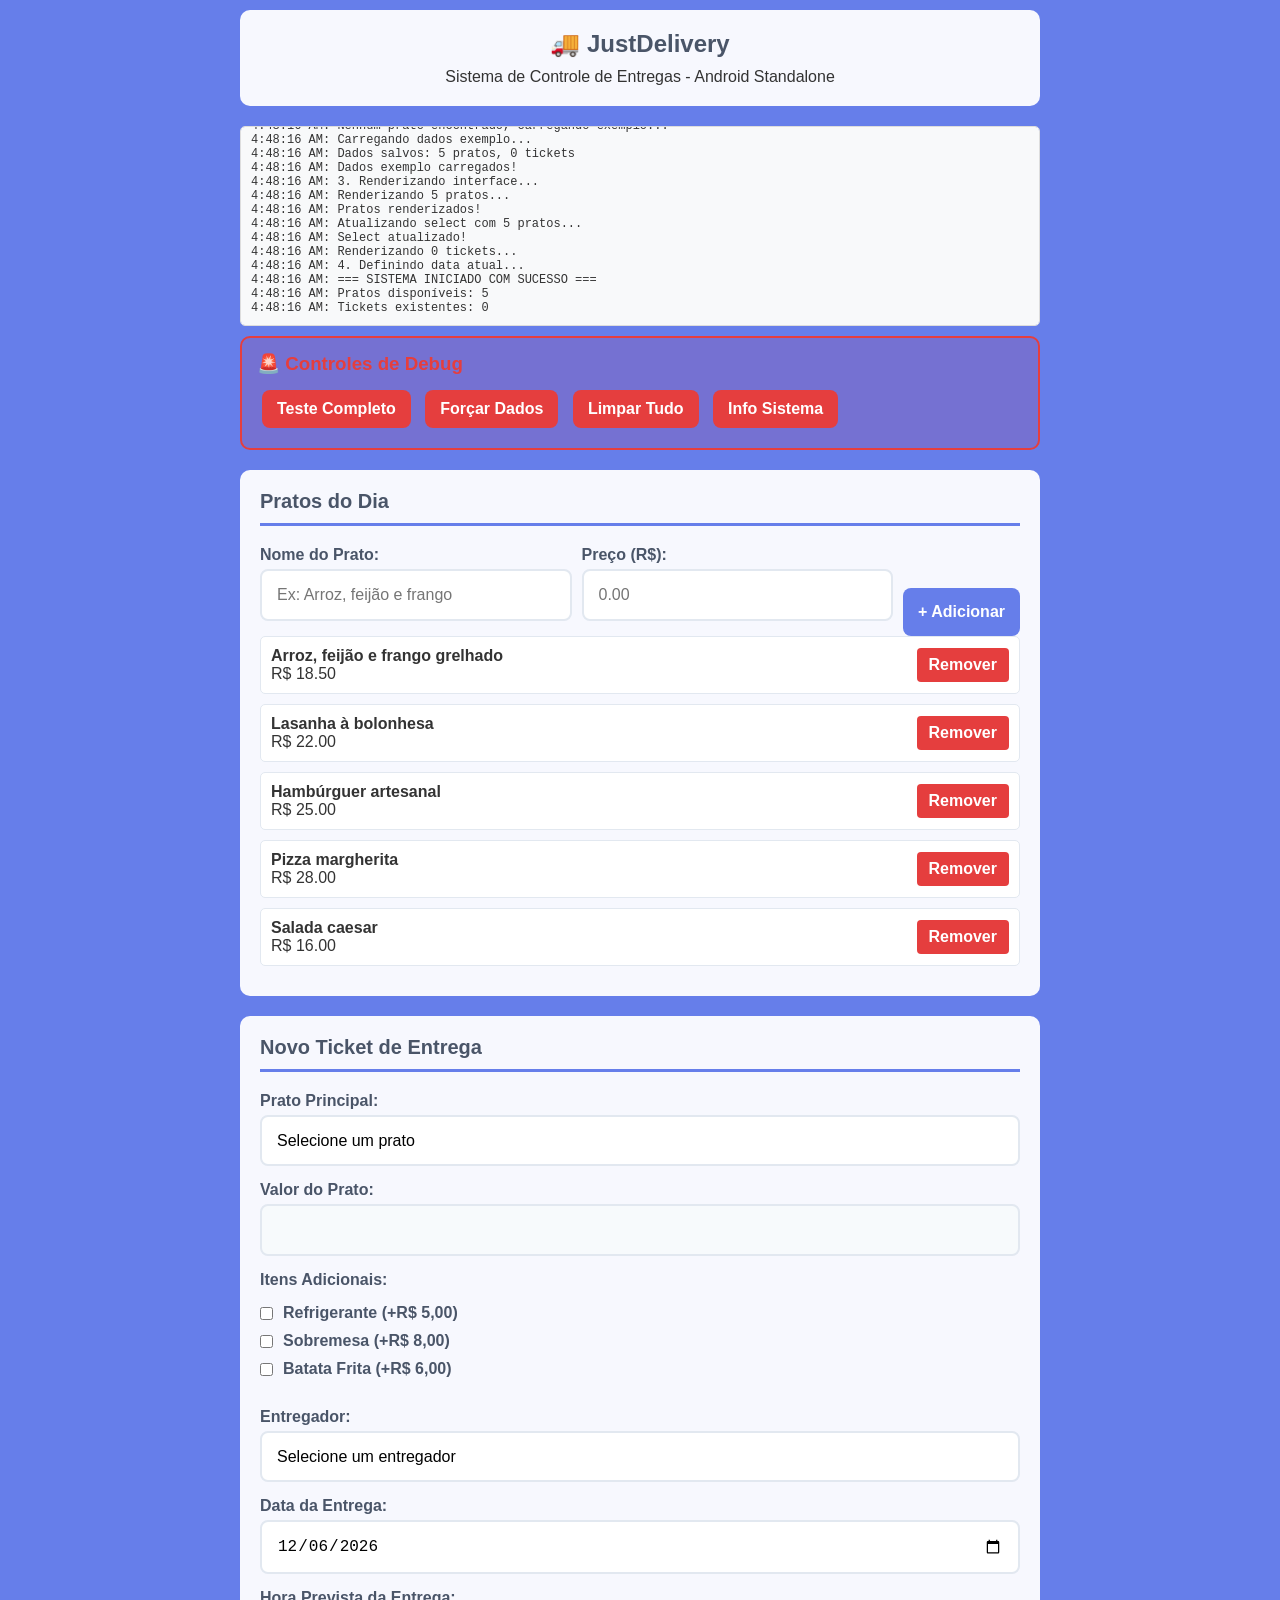
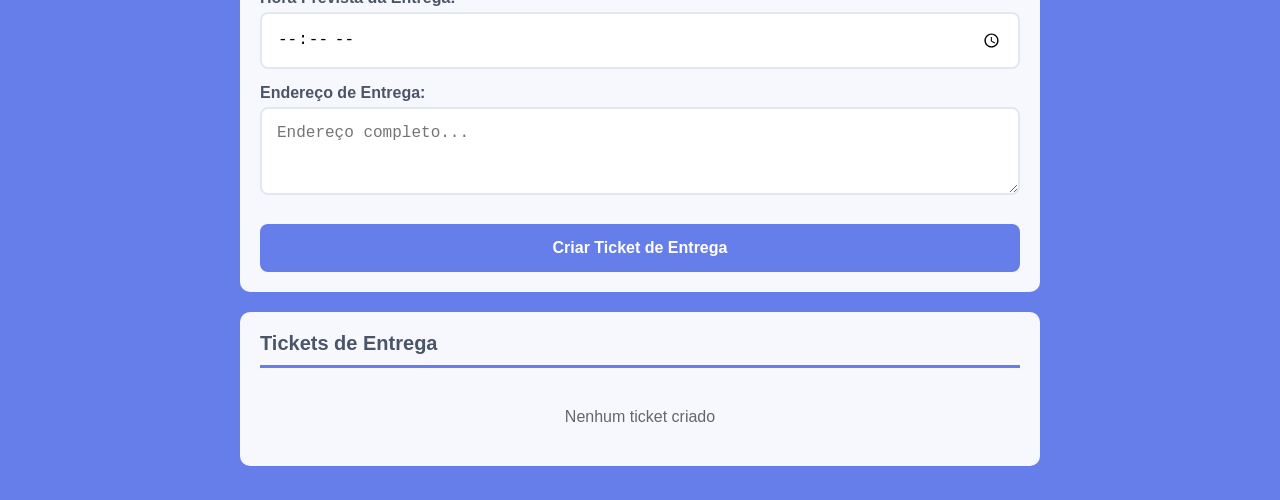
==== android-standalone.html @ 386f34e8 "primeiro commit" ====
<!DOCTYPE html>
<html lang="pt-BR">
<head>
    <meta charset="UTF-8">
    <meta name="viewport" content="width=device-width, initial-scale=1.0, user-scalable=yes">
    <meta http-equiv="X-UA-Compatible" content="IE=edge">
    <title>JustDelivery - Android Standalone</title>
    
    <style>
        * {
            margin: 0;
            padding: 0;
            box-sizing: border-box;
        }
        
        body {
            font-family: Arial, sans-serif;
            background: #667eea;
            color: #333;
            padding: 10px;
            min-height: 100vh;
        }
        
        .container {
            max-width: 800px;
            margin: 0 auto;
        }
        
        header {
            background: rgba(255,255,255,0.95);
            padding: 20px;
            border-radius: 10px;
            text-align: center;
            margin-bottom: 20px;
        }
        
        h1 {
            color: #4a5568;
            font-size: 24px;
            margin-bottom: 10px;
        }
        
        .section {
            background: rgba(255,255,255,0.95);
            padding: 20px;
            border-radius: 10px;
            margin-bottom: 20px;
        }
        
        h2 {
            color: #4a5568;
            border-bottom: 3px solid #667eea;
            padding-bottom: 10px;
            margin-bottom: 20px;
            font-size: 20px;
        }
        
        .form-group {
            margin-bottom: 15px;
        }
        
        label {
            display: block;
            margin-bottom: 5px;
            font-weight: bold;
            color: #4a5568;
        }
        
        input[type="text"],
        input[type="number"],
        input[type="date"],
        input[type="time"],
        select,
        textarea {
            width: 100%;
            padding: 15px;
            border: 2px solid #e2e8f0;
            border-radius: 8px;
            font-size: 16px;
            background: white;
            -webkit-appearance: none;
        }
        
        input:focus,
        select:focus,
        textarea:focus {
            outline: none;
            border-color: #667eea;
        }
        
        button {
            background: #667eea;
            color: white;
            border: none;
            padding: 15px 20px;
            border-radius: 8px;
            font-size: 16px;
            font-weight: bold;
            cursor: pointer;
            width: 100%;
            margin-top: 10px;
            -webkit-appearance: none;
        }
        
        button:active {
            opacity: 0.8;
        }
        
        .form-row {
            display: flex;
            gap: 10px;
            align-items: end;
        }
        
        .form-row .form-group {
            flex: 1;
        }
        
        .form-row button {
            width: auto;
            margin-top: 0;
            padding: 15px;
        }
        
        .debug {
            background: #f8f9fa;
            border: 1px solid #ddd;
            padding: 10px;
            border-radius: 5px;
            font-family: monospace;
            font-size: 12px;
            margin: 10px 0;
            max-height: 200px;
            overflow-y: auto;
        }
        
        .emergency {
            background: rgba(255,0,0,0.1);
            border: 2px solid #e53e3e;
            padding: 15px;
            border-radius: 10px;
            margin-bottom: 20px;
        }
        
        .emergency h3 {
            color: #e53e3e;
            margin: 0 0 10px 0;
        }
        
        .emergency button {
            background: #e53e3e;
            margin: 5px;
            width: auto;
            padding: 10px 15px;
        }
        
        .prato-item {
            display: flex;
            justify-content: space-between;
            align-items: center;
            padding: 10px;
            border: 1px solid #e2e8f0;
            border-radius: 5px;
            margin-bottom: 10px;
            background: white;
        }
        
        .prato-item button {
            background: #e53e3e;
            color: white;
            border: none;
            padding: 8px 12px;
            border-radius: 4px;
            cursor: pointer;
            width: auto;
            margin: 0;
        }
        
        .ticket-item {
            border: 1px solid #e2e8f0;
            border-radius: 8px;
            padding: 15px;
            margin-bottom: 15px;
            background: white;
        }
        
        .ticket-header {
            display: flex;
            justify-content: space-between;
            align-items: center;
            margin-bottom: 10px;
        }
        
        .ticket-header h3 {
            color: #4a5568;
            margin: 0;
        }
        
        .ticket-header button {
            background: #e53e3e;
            color: white;
            border: none;
            padding: 8px 12px;
            border-radius: 4px;
            cursor: pointer;
            width: auto;
            margin: 0;
        }
        
        @media (max-width: 600px) {
            .form-row {
                flex-direction: column;
                align-items: stretch;
            }
            
            .form-row button {
                width: 100%;
                margin-top: 10px;
            }
            
            h1 {
                font-size: 20px;
            }
            
            .section {
                padding: 15px;
            }
        }
    </style>
</head>
<body>
    <div class="container">
        <header>
            <h1>🚚 JustDelivery</h1>
            <p>Sistema de Controle de Entregas - Android Standalone</p>
        </header>
        
        <div id="debug" class="debug">
            Sistema carregando...
        </div>
        
        <div class="emergency">
            <h3>🚨 Controles de Debug</h3>
            <button onclick="testeCompleto()">Teste Completo</button>
            <button onclick="forcarDados()">Forçar Dados</button>
            <button onclick="limparTudo()">Limpar Tudo</button>
            <button onclick="mostrarInfo()">Info Sistema</button>
        </div>
        
        <!-- Seção de Pratos do Dia -->
        <div class="section">
            <h2>Pratos do Dia</h2>
            
            <form id="pratoForm" onsubmit="adicionarPrato(event)">
                <div class="form-row">
                    <div class="form-group">
                        <label for="nomePrato">Nome do Prato:</label>
                        <input type="text" id="nomePrato" placeholder="Ex: Arroz, feijão e frango" required>
                    </div>
                    <div class="form-group">
                        <label for="precoPrato">Preço (R$):</label>
                        <input type="number" id="precoPrato" step="0.01" min="0" placeholder="0.00" required>
                    </div>
                    <button type="submit">+ Adicionar</button>
                </div>
            </form>
            
            <div id="pratosList">
                <p style="text-align: center; color: #666; padding: 20px;">Carregando pratos...</p>
            </div>
        </div>
        
        <!-- Seção de Novo Ticket -->
        <div class="section">
            <h2>Novo Ticket de Entrega</h2>
            
            <form id="deliveryForm" onsubmit="criarTicket(event)">
                <div class="form-group">
                    <label for="pratoPrincipal">Prato Principal:</label>
                    <select id="pratoPrincipal" required onchange="atualizarValor()">
                        <option value="">Carregando pratos...</option>
                    </select>
                </div>
                
                <div class="form-group">
                    <label for="valorPrato">Valor do Prato:</label>
                    <input type="text" id="valorPrato" readonly style="background: #f7fafc;">
                </div>
                
                <div class="form-group">
                    <label>Itens Adicionais:</label>
                    <div style="padding: 10px 0;">
                        <label style="display: flex; align-items: center; margin-bottom: 10px;">
                            <input type="checkbox" id="refrigerante" value="refrigerante" style="width: auto; margin-right: 10px;" onchange="atualizarValor()">
                            Refrigerante (+R$ 5,00)
                        </label>
                        <label style="display: flex; align-items: center; margin-bottom: 10px;">
                            <input type="checkbox" id="sobremesa" value="sobremesa" style="width: auto; margin-right: 10px;" onchange="atualizarValor()">
                            Sobremesa (+R$ 8,00)
                        </label>
                        <label style="display: flex; align-items: center;">
                            <input type="checkbox" id="batata" value="batata" style="width: auto; margin-right: 10px;" onchange="atualizarValor()">
                            Batata Frita (+R$ 6,00)
                        </label>
                    </div>
                </div>
                
                <div class="form-group">
                    <label for="entregador">Entregador:</label>
                    <select id="entregador" required>
                        <option value="">Selecione um entregador</option>
                        <option value="João Silva">João Silva</option>
                        <option value="Maria Santos">Maria Santos</option>
                        <option value="Pedro Costa">Pedro Costa</option>
                        <option value="Ana Oliveira">Ana Oliveira</option>
                    </select>
                </div>
                
                <div class="form-group">
                    <label for="dataEntrega">Data da Entrega:</label>
                    <input type="date" id="dataEntrega" required>
                </div>
                
                <div class="form-group">
                    <label for="horaEntrega">Hora Prevista da Entrega:</label>
                    <input type="time" id="horaEntrega" required>
                </div>
                
                <div class="form-group">
                    <label for="enderecoEntrega">Endereço de Entrega:</label>
                    <textarea id="enderecoEntrega" rows="3" placeholder="Endereço completo..." required></textarea>
                </div>
                
                <button type="submit">Criar Ticket de Entrega</button>
            </form>
        </div>
        
        <!-- Seção de Tickets -->
        <div class="section">
            <h2>Tickets de Entrega</h2>
            <div id="ticketsList">
                <p style="text-align: center; color: #666; padding: 20px;">Carregando tickets...</p>
            </div>
        </div>
    </div>

    <script>
        // Variáveis globais
        var APP_PRATOS = [];
        var APP_TICKETS = [];
        
        var ADICIONAIS = {
            refrigerante: { nome: 'Refrigerante', preco: 5.00 },
            sobremesa: { nome: 'Sobremesa', preco: 8.00 },
            batata: { nome: 'Batata Frita', preco: 6.00 }
        };

        // Sistema de log
        function log(msg) {
            console.log('[JUSTDELIVERY] ' + msg);
            var debugDiv = document.getElementById('debug');
            if (debugDiv) {
                var now = new Date().toLocaleTimeString();
                debugDiv.innerHTML += now + ': ' + msg + '<br>';
                debugDiv.scrollTop = debugDiv.scrollHeight;
            }
        }

        // Testar localStorage
        function testarStorage() {
            try {
                localStorage.setItem('teste', 'ok');
                var resultado = localStorage.getItem('teste');
                localStorage.removeItem('teste');
                return resultado === 'ok';
            } catch (e) {
                log('ERRO localStorage: ' + e.message);
                return false;
            }
        }

        // Salvar dados
        function salvarDados() {
            try {
                if (testarStorage()) {
                    localStorage.setItem('app_pratos', JSON.stringify(APP_PRATOS));
                    localStorage.setItem('app_tickets', JSON.stringify(APP_TICKETS));
                    log('Dados salvos: ' + APP_PRATOS.length + ' pratos, ' + APP_TICKETS.length + ' tickets');
                } else {
                    log('AVISO: localStorage indisponível');
                }
            } catch (e) {
                log('ERRO ao salvar: ' + e.message);
            }
        }

        // Carregar dados
        function carregarDados() {
            try {
                if (testarStorage()) {
                    var pratos = localStorage.getItem('app_pratos');
                    var tickets = localStorage.getItem('app_tickets');
                    
                    if (pratos) {
                        APP_PRATOS = JSON.parse(pratos);
                        log('Pratos carregados: ' + APP_PRATOS.length);
                    }
                    
                    if (tickets) {
                        APP_TICKETS = JSON.parse(tickets);
                        log('Tickets carregados: ' + APP_TICKETS.length);
                    }
                }
            } catch (e) {
                log('ERRO ao carregar: ' + e.message);
                APP_PRATOS = [];
                APP_TICKETS = [];
            }
        }

        // Dados exemplo
        function carregarExemplo() {
            log('Carregando dados exemplo...');
            
            APP_PRATOS = [
                { id: 1, nome: 'Arroz, feijão e frango grelhado', preco: 18.50 },
                { id: 2, nome: 'Lasanha à bolonhesa', preco: 22.00 },
                { id: 3, nome: 'Hambúrguer artesanal', preco: 25.00 },
                { id: 4, nome: 'Pizza margherita', preco: 28.00 },
                { id: 5, nome: 'Salada caesar', preco: 16.00 }
            ];
            
            APP_TICKETS = [];
            
            salvarDados();
            log('Dados exemplo carregados!');
        }

        // Renderizar pratos
        function renderizarPratos() {
            log('Renderizando ' + APP_PRATOS.length + ' pratos...');
            
            var container = document.getElementById('pratosList');
            if (!container) {
                log('ERRO: Container pratosList não encontrado');
                return;
            }

            if (APP_PRATOS.length === 0) {
                container.innerHTML = '<p style="text-align: center; color: #666; padding: 20px;">Nenhum prato cadastrado</p>';
                return;
            }

            var html = '';
            for (var i = 0; i < APP_PRATOS.length; i++) {
                html += '<div class="prato-item">';
                html += '<span><strong>' + APP_PRATOS[i].nome + '</strong><br>R$ ' + APP_PRATOS[i].preco.toFixed(2) + '</span>';
                html += '<button onclick="removerPrato(' + i + ')">Remover</button>';
                html += '</div>';
            }
            
            container.innerHTML = html;
            log('Pratos renderizados!');
        }

        // Atualizar select
        function atualizarSelect() {
            log('Atualizando select com ' + APP_PRATOS.length + ' pratos...');
            
            var select = document.getElementById('pratoPrincipal');
            if (!select) {
                log('ERRO: Select não encontrado');
                return;
            }

            var html = '<option value="">Selecione um prato</option>';
            for (var i = 0; i < APP_PRATOS.length; i++) {
                html += '<option value="' + i + '">' + APP_PRATOS[i].nome + ' - R$ ' + APP_PRATOS[i].preco.toFixed(2) + '</option>';
            }
            
            select.innerHTML = html;
            log('Select atualizado!');
        }

        // Adicionar prato
        function adicionarPrato(event) {
            event.preventDefault();
            log('Adicionando novo prato...');
            
            var nome = document.getElementById('nomePrato').value.trim();
            var preco = parseFloat(document.getElementById('precoPrato').value);
            
            if (!nome || isNaN(preco) || preco <= 0) {
                alert('Preencha nome e preço válidos!');
                return;
            }
            
            APP_PRATOS.push({
                id: Date.now(),
                nome: nome,
                preco: preco
            });
            
            document.getElementById('nomePrato').value = '';
            document.getElementById('precoPrato').value = '';
            
            salvarDados();
            renderizarPratos();
            atualizarSelect();
            
            log('Prato adicionado: ' + nome);
        }

        // Remover prato
        function removerPrato(index) {
            if (index >= 0 && index < APP_PRATOS.length) {
                var nome = APP_PRATOS[index].nome;
                APP_PRATOS.splice(index, 1);
                salvarDados();
                renderizarPratos();
                atualizarSelect();
                log('Prato removido: ' + nome);
            }
        }

        // Atualizar valor
        function atualizarValor() {
            var select = document.getElementById('pratoPrincipal');
            var valorInput = document.getElementById('valorPrato');
            
            if (!select || !valorInput) return;
            
            var index = parseInt(select.value);
            var total = 0;
            
            if (!isNaN(index) && APP_PRATOS[index]) {
                total = APP_PRATOS[index].preco;
            }
            
            // Adicionar itens extras
            if (document.getElementById('refrigerante').checked) total += 5.00;
            if (document.getElementById('sobremesa').checked) total += 8.00;
            if (document.getElementById('batata').checked) total += 6.00;
            
            valorInput.value = total > 0 ? 'R$ ' + total.toFixed(2) : '';
        }

        // Criar ticket
        function criarTicket(event) {
            event.preventDefault();
            log('Criando novo ticket...');
            
            var pratoIndex = parseInt(document.getElementById('pratoPrincipal').value);
            var entregador = document.getElementById('entregador').value;
            var data = document.getElementById('dataEntrega').value;
            var hora = document.getElementById('horaEntrega').value;
            var endereco = document.getElementById('enderecoEntrega').value.trim();
            
            if (isNaN(pratoIndex) || !APP_PRATOS[pratoIndex]) {
                alert('Selecione um prato válido!');
                return;
            }
            
            if (!entregador || !data || !hora || !endereco) {
                alert('Preencha todos os campos!');
                return;
            }
            
            var adicionais = [];
            if (document.getElementById('refrigerante').checked) {
                adicionais.push(ADICIONAIS.refrigerante);
            }
            if (document.getElementById('sobremesa').checked) {
                adicionais.push(ADICIONAIS.sobremesa);
            }
            if (document.getElementById('batata').checked) {
                adicionais.push(ADICIONAIS.batata);
            }
            
            var valorTotal = APP_PRATOS[pratoIndex].preco;
            for (var i = 0; i < adicionais.length; i++) {
                valorTotal += adicionais[i].preco;
            }
            
            var ticket = {
                id: Date.now(),
                prato: APP_PRATOS[pratoIndex],
                adicionais: adicionais,
                valorTotal: valorTotal,
                entregador: entregador,
                data: data,
                hora: hora,
                endereco: endereco,
                status: 'Pendente',
                criacao: new Date().toLocaleString()
            };
            
            APP_TICKETS.push(ticket);
            salvarDados();
            renderizarTickets();
            
            // Limpar formulário
            document.getElementById('deliveryForm').reset();
            document.getElementById('valorPrato').value = '';
            definirDataHoje();
            
            log('Ticket criado: #' + ticket.id);
            alert('Ticket criado com sucesso!');
        }

        // Renderizar tickets
        function renderizarTickets() {
            log('Renderizando ' + APP_TICKETS.length + ' tickets...');
            
            var container = document.getElementById('ticketsList');
            if (!container) {
                log('ERRO: Container ticketsList não encontrado');
                return;
            }

            if (APP_TICKETS.length === 0) {
                container.innerHTML = '<p style="text-align: center; color: #666; padding: 20px;">Nenhum ticket criado</p>';
                return;
            }

            var html = '';
            for (var i = APP_TICKETS.length - 1; i >= 0; i--) {
                var ticket = APP_TICKETS[i];
                html += '<div class="ticket-item">';
                html += '<div class="ticket-header">';
                html += '<h3>Ticket #' + ticket.id + '</h3>';
                html += '<button onclick="removerTicket(' + i + ')">Remover</button>';
                html += '</div>';
                html += '<p><strong>Prato:</strong> ' + ticket.prato.nome + ' - R$ ' + ticket.prato.preco.toFixed(2) + '</p>';
                
                if (ticket.adicionais.length > 0) {
                    html += '<p><strong>Adicionais:</strong><br>';
                    for (var j = 0; j < ticket.adicionais.length; j++) {
                        html += '• ' + ticket.adicionais[j].nome + ' - R$ ' + ticket.adicionais[j].preco.toFixed(2) + '<br>';
                    }
                    html += '</p>';
                }
                
                html += '<p><strong>Total:</strong> R$ ' + ticket.valorTotal.toFixed(2) + '</p>';
                html += '<p><strong>Entregador:</strong> ' + ticket.entregador + '</p>';
                html += '<p><strong>Data/Hora Prevista:</strong> ' + ticket.data + ' às ' + ticket.hora + '</p>';
                html += '<p><strong>Endereço:</strong> ' + ticket.endereco + '</p>';
                html += '<p><strong>Status:</strong> <span style="color: #d69e2e;">' + ticket.status + '</span></p>';
                html += '<p style="color: #666; font-size: 12px; margin-top: 10px;">Criado: ' + ticket.criacao + '</p>';
                html += '</div>';
            }
            
            container.innerHTML = html;
            log('Tickets renderizados!');
        }

        // Remover ticket
        function removerTicket(index) {
            if (index >= 0 && index < APP_TICKETS.length) {
                var id = APP_TICKETS[index].id;
                APP_TICKETS.splice(index, 1);
                salvarDados();
                renderizarTickets();
                log('Ticket removido: #' + id);
            }
        }

        // Definir data de hoje
        function definirDataHoje() {
            var hoje = new Date();
            var ano = hoje.getFullYear();
            var mes = ('0' + (hoje.getMonth() + 1)).slice(-2);
            var dia = ('0' + hoje.getDate()).slice(-2);
            
            var dataInput = document.getElementById('dataEntrega');
            if (dataInput) {
                dataInput.value = ano + '-' + mes + '-' + dia;
            }
        }

        // === FUNÇÕES DE DEBUG ===
        function testeCompleto() {
            log('=== TESTE COMPLETO INICIADO ===');
            
            log('1. Testando localStorage...');
            log('LocalStorage OK: ' + testarStorage());
            
            log('2. Forçando dados exemplo...');
            carregarExemplo();
            
            log('3. Renderizando interface...');
            renderizarPratos();
            atualizarSelect();
            renderizarTickets();
            
            log('4. Definindo data atual...');
            definirDataHoje();
            
            log('=== TESTE CONCLUÍDO ===');
            alert('Teste completo realizado! Verifique os logs.');
        }

        function forcarDados() {
            log('Forçando carregamento de dados...');
            carregarExemplo();
            renderizarPratos();
            atualizarSelect();
            renderizarTickets();
            alert('Dados forçados!');
        }

        function limparTudo() {
            log('Limpando todos os dados...');
            APP_PRATOS = [];
            APP_TICKETS = [];
            if (testarStorage()) {
                localStorage.removeItem('app_pratos');
                localStorage.removeItem('app_tickets');
            }
            renderizarPratos();
            atualizarSelect();
            renderizarTickets();
            alert('Dados limpos!');
        }

        function mostrarInfo() {
            var info = 'INFORMAÇÕES DO SISTEMA:\n\n';
            info += 'User Agent: ' + navigator.userAgent + '\n\n';
            info += 'Dados em memória:\n';
            info += '• Pratos: ' + APP_PRATOS.length + '\n';
            info += '• Tickets: ' + APP_TICKETS.length + '\n\n';
            info += 'LocalStorage:\n';
            info += '• Disponível: ' + testarStorage() + '\n';
            
            if (testarStorage()) {
                var pratos = localStorage.getItem('app_pratos');
                var tickets = localStorage.getItem('app_tickets');
                info += '• Pratos salvos: ' + (pratos ? JSON.parse(pratos).length : 0) + '\n';
                info += '• Tickets salvos: ' + (tickets ? JSON.parse(tickets).length : 0) + '\n';
            }
            
            info += '\nElementos DOM:\n';
            info += '• pratosList: ' + (document.getElementById('pratosList') ? 'OK' : 'ERRO') + '\n';
            info += '• pratoPrincipal: ' + (document.getElementById('pratoPrincipal') ? 'OK' : 'ERRO') + '\n';
            info += '• ticketsList: ' + (document.getElementById('ticketsList') ? 'OK' : 'ERRO') + '\n';
            
            alert(info);
            log('Info do sistema mostrada');
        }

        // === INICIALIZAÇÃO ===
        function inicializar() {
            log('=== INICIANDO JUSTDELIVERY ANDROID ===');
            
            try {
                log('1. Carregando dados salvos...');
                carregarDados();
                
                log('2. Verificando se precisa de dados exemplo...');
                if (APP_PRATOS.length === 0) {
                    log('Nenhum prato encontrado, carregando exemplo...');
                    carregarExemplo();
                }
                
                log('3. Renderizando interface...');
                renderizarPratos();
                atualizarSelect();
                renderizarTickets();
                
                log('4. Definindo data atual...');
                definirDataHoje();
                
                log('=== SISTEMA INICIADO COM SUCESSO ===');
                log('Pratos disponíveis: ' + APP_PRATOS.length);
                log('Tickets existentes: ' + APP_TICKETS.length);
                
                // Ocultar debug após 5 segundos
                setTimeout(function() {
                    var debugDiv = document.getElementById('debug');
                    if (debugDiv) {
                        debugDiv.style.display = 'none';
                    }
                }, 5000);
                
            } catch (erro) {
                log('ERRO CRÍTICO: ' + erro.message);
                alert('Erro ao inicializar: ' + erro.message);
            }
        }

        // Aguardar página carregar
        if (document.readyState === 'loading') {
            document.addEventListener('DOMContentLoaded', inicializar);
        } else {
            setTimeout(inicializar, 100);
        }
        
        // Expor funções globalmente
        window.adicionarPrato = adicionarPrato;
        window.removerPrato = removerPrato;
        window.criarTicket = criarTicket;
        window.removerTicket = removerTicket;
        window.atualizarValor = atualizarValor;
        window.testeCompleto = testeCompleto;
        window.forcarDados = forcarDados;
        window.limparTudo = limparTudo;
        window.mostrarInfo = mostrarInfo;
    </script>
</body>
</html>
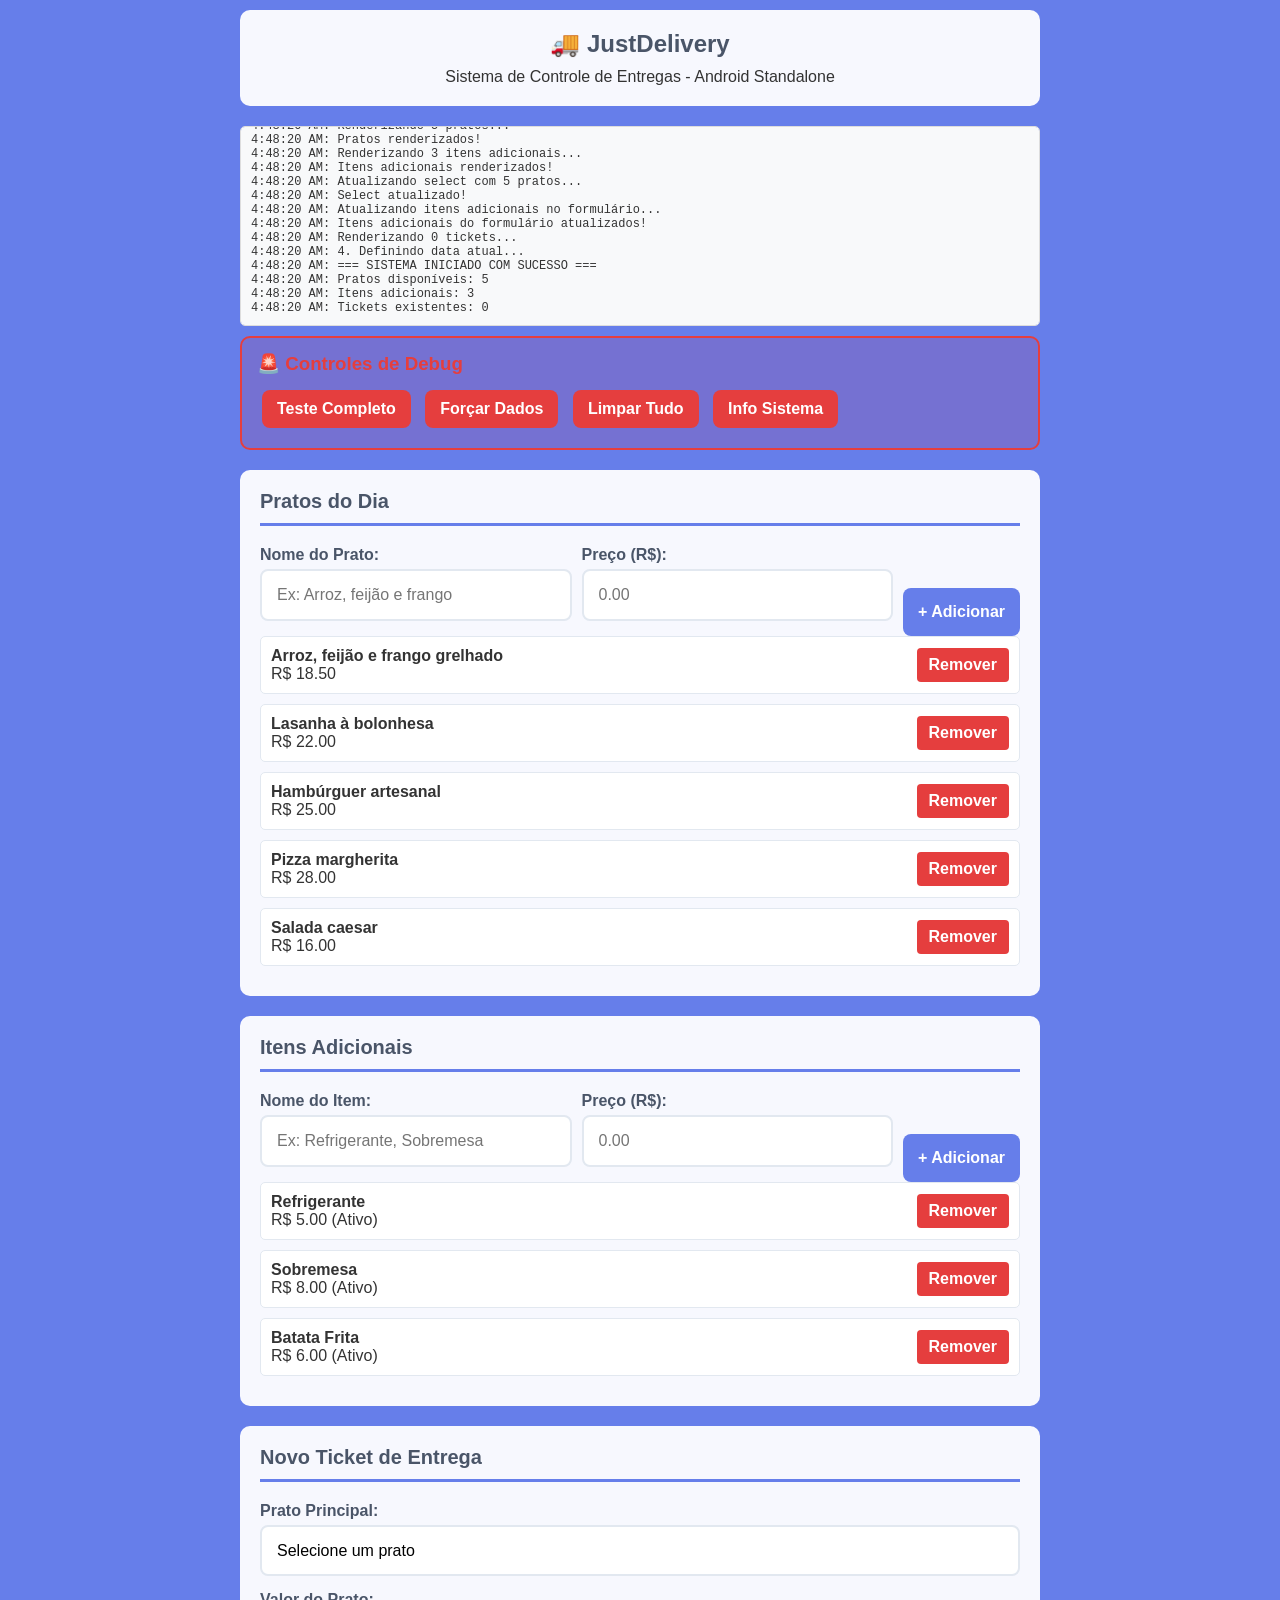
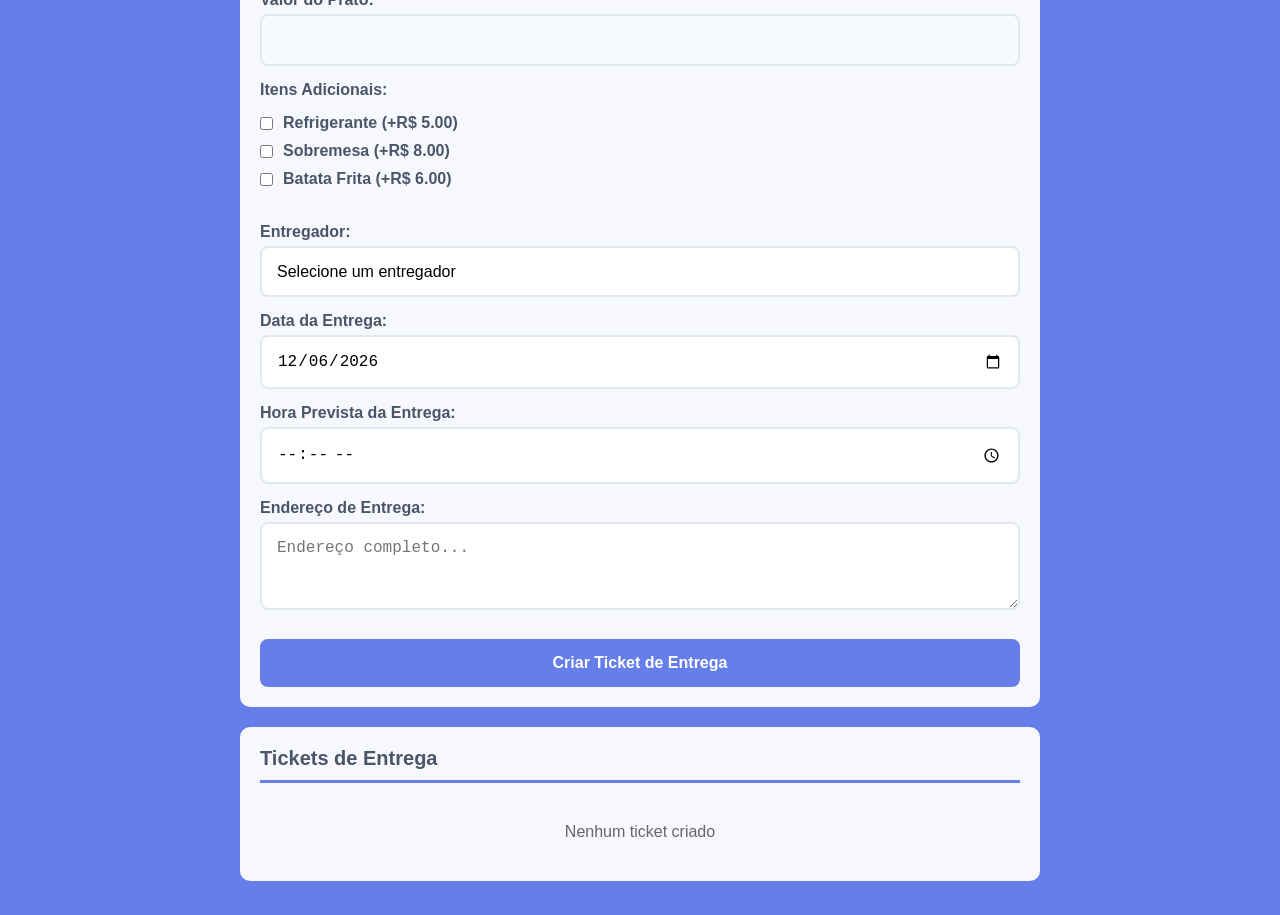
==== commit b5297a0d: "Adição de funcionalidade para criação de novos itens adicionais" ====
--- a/android-standalone.html
+++ b/android-standalone.html
@@ -270,6 +270,29 @@
             </div>
         </div>
         
+        <!-- Seção de Itens Adicionais -->
+        <div class="section">
+            <h2>Itens Adicionais</h2>
+            
+            <form id="adicionalForm" onsubmit="adicionarAdicional(event)">
+                <div class="form-row">
+                    <div class="form-group">
+                        <label for="nomeAdicional">Nome do Item:</label>
+                        <input type="text" id="nomeAdicional" placeholder="Ex: Refrigerante, Sobremesa" required>
+                    </div>
+                    <div class="form-group">
+                        <label for="precoAdicional">Preço (R$):</label>
+                        <input type="number" id="precoAdicional" step="0.01" min="0" placeholder="0.00" required>
+                    </div>
+                    <button type="submit">+ Adicionar</button>
+                </div>
+            </form>
+            
+            <div id="adicionaisList">
+                <p style="text-align: center; color: #666; padding: 20px;">Carregando itens adicionais...</p>
+            </div>
+        </div>
+        
         <!-- Seção de Novo Ticket -->
         <div class="section">
             <h2>Novo Ticket de Entrega</h2>
@@ -289,19 +312,8 @@
                 
                 <div class="form-group">
                     <label>Itens Adicionais:</label>
-                    <div style="padding: 10px 0;">
-                        <label style="display: flex; align-items: center; margin-bottom: 10px;">
-                            <input type="checkbox" id="refrigerante" value="refrigerante" style="width: auto; margin-right: 10px;" onchange="atualizarValor()">
-                            Refrigerante (+R$ 5,00)
-                        </label>
-                        <label style="display: flex; align-items: center; margin-bottom: 10px;">
-                            <input type="checkbox" id="sobremesa" value="sobremesa" style="width: auto; margin-right: 10px;" onchange="atualizarValor()">
-                            Sobremesa (+R$ 8,00)
-                        </label>
-                        <label style="display: flex; align-items: center;">
-                            <input type="checkbox" id="batata" value="batata" style="width: auto; margin-right: 10px;" onchange="atualizarValor()">
-                            Batata Frita (+R$ 6,00)
-                        </label>
+                    <div id="itensAdicionaisContainer" style="padding: 10px 0;">
+                        <!-- Itens adicionais serão carregados dinamicamente aqui -->
                     </div>
                 </div>
                 
@@ -348,8 +360,9 @@
         // Variáveis globais
         var APP_PRATOS = [];
         var APP_TICKETS = [];
-        
-        var ADICIONAIS = {
+        var APP_ADICIONAIS = [];
+        
+        var ADICIONAIS_PADRAO = {
             refrigerante: { nome: 'Refrigerante', preco: 5.00 },
             sobremesa: { nome: 'Sobremesa', preco: 8.00 },
             batata: { nome: 'Batata Frita', preco: 6.00 }
@@ -385,7 +398,8 @@
                 if (testarStorage()) {
                     localStorage.setItem('app_pratos', JSON.stringify(APP_PRATOS));
                     localStorage.setItem('app_tickets', JSON.stringify(APP_TICKETS));
-                    log('Dados salvos: ' + APP_PRATOS.length + ' pratos, ' + APP_TICKETS.length + ' tickets');
+                    localStorage.setItem('app_adicionais', JSON.stringify(APP_ADICIONAIS));
+                    log('Dados salvos: ' + APP_PRATOS.length + ' pratos, ' + APP_TICKETS.length + ' tickets, ' + APP_ADICIONAIS.length + ' adicionais');
                 } else {
                     log('AVISO: localStorage indisponível');
                 }
@@ -400,6 +414,7 @@
                 if (testarStorage()) {
                     var pratos = localStorage.getItem('app_pratos');
                     var tickets = localStorage.getItem('app_tickets');
+                    var adicionais = localStorage.getItem('app_adicionais');
                     
                     if (pratos) {
                         APP_PRATOS = JSON.parse(pratos);
@@ -410,11 +425,17 @@
                         APP_TICKETS = JSON.parse(tickets);
                         log('Tickets carregados: ' + APP_TICKETS.length);
                     }
+                    
+                    if (adicionais) {
+                        APP_ADICIONAIS = JSON.parse(adicionais);
+                        log('Adicionais carregados: ' + APP_ADICIONAIS.length);
+                    }
                 }
             } catch (e) {
                 log('ERRO ao carregar: ' + e.message);
                 APP_PRATOS = [];
                 APP_TICKETS = [];
+                APP_ADICIONAIS = [];
             }
         }
 
@@ -430,6 +451,12 @@
                 { id: 5, nome: 'Salada caesar', preco: 16.00 }
             ];
             
+            APP_ADICIONAIS = [
+                { id: 1, nome: 'Refrigerante', preco: 5.00, ativo: true },
+                { id: 2, nome: 'Sobremesa', preco: 8.00, ativo: true },
+                { id: 3, nome: 'Batata Frita', preco: 6.00, ativo: true }
+            ];
+            
             APP_TICKETS = [];
             
             salvarDados();
@@ -463,6 +490,37 @@
             log('Pratos renderizados!');
         }
 
+        // Renderizar itens adicionais
+        function renderizarAdicionais() {
+            log('Renderizando ' + APP_ADICIONAIS.length + ' itens adicionais...');
+            
+            var container = document.getElementById('adicionaisList');
+            if (!container) {
+                log('ERRO: Container adicionaisList não encontrado');
+                return;
+            }
+
+            if (APP_ADICIONAIS.length === 0) {
+                container.innerHTML = '<p style="text-align: center; color: #666; padding: 20px;">Nenhum item adicional cadastrado</p>';
+                return;
+            }
+
+            var html = '';
+            for (var i = 0; i < APP_ADICIONAIS.length; i++) {
+                var adicional = APP_ADICIONAIS[i];
+                var statusClass = adicional.ativo ? '' : 'style="opacity: 0.6;"';
+                html += '<div class="prato-item" ' + statusClass + '>';
+                html += '<span><strong>' + adicional.nome + '</strong><br>R$ ' + adicional.preco.toFixed(2);
+                html += adicional.ativo ? ' (Ativo)' : ' (Inativo)';
+                html += '</span>';
+                html += '<button onclick="removerAdicional(' + i + ')">Remover</button>';
+                html += '</div>';
+            }
+            
+            container.innerHTML = html;
+            log('Itens adicionais renderizados!');
+        }
+
         // Atualizar select
         function atualizarSelect() {
             log('Atualizando select com ' + APP_PRATOS.length + ' pratos...');
@@ -480,6 +538,41 @@
             
             select.innerHTML = html;
             log('Select atualizado!');
+        }
+
+        // Atualizar itens adicionais no formulário
+        function atualizarItensAdicionaisForm() {
+            log('Atualizando itens adicionais no formulário...');
+            
+            var container = document.getElementById('itensAdicionaisContainer');
+            if (!container) {
+                log('ERRO: Container itensAdicionaisContainer não encontrado');
+                return;
+            }
+
+            if (APP_ADICIONAIS.length === 0) {
+                container.innerHTML = '<p style="text-align: center; color: #666; padding: 10px;">Nenhum item adicional disponível</p>';
+                return;
+            }
+
+            var html = '';
+            for (var i = 0; i < APP_ADICIONAIS.length; i++) {
+                var adicional = APP_ADICIONAIS[i];
+                if (adicional.ativo) {
+                    var id = 'adicional_' + adicional.id;
+                    html += '<label style="display: flex; align-items: center; margin-bottom: 10px;">';
+                    html += '<input type="checkbox" id="' + id + '" value="' + adicional.id + '" style="width: auto; margin-right: 10px;" onchange="atualizarValor()">';
+                    html += adicional.nome + ' (+R$ ' + adicional.preco.toFixed(2) + ')';
+                    html += '</label>';
+                }
+            }
+            
+            if (html === '') {
+                html = '<p style="text-align: center; color: #666; padding: 10px;">Nenhum item adicional ativo</p>';
+            }
+            
+            container.innerHTML = html;
+            log('Itens adicionais do formulário atualizados!');
         }
 
         // Adicionar prato
@@ -509,6 +602,44 @@
             atualizarSelect();
             
             log('Prato adicionado: ' + nome);
+        }
+
+        // Adicionar item adicional
+        function adicionarAdicional(event) {
+            event.preventDefault();
+            log('Adicionando novo item adicional...');
+            
+            var nome = document.getElementById('nomeAdicional').value.trim();
+            var preco = parseFloat(document.getElementById('precoAdicional').value);
+            
+            if (!nome || isNaN(preco) || preco <= 0) {
+                alert('Preencha nome e preço válidos!');
+                return;
+            }
+            
+            // Verificar se já existe
+            for (var i = 0; i < APP_ADICIONAIS.length; i++) {
+                if (APP_ADICIONAIS[i].nome.toLowerCase() === nome.toLowerCase()) {
+                    alert('Este item adicional já existe!');
+                    return;
+                }
+            }
+            
+            APP_ADICIONAIS.push({
+                id: Date.now(),
+                nome: nome,
+                preco: preco,
+                ativo: true
+            });
+            
+            document.getElementById('nomeAdicional').value = '';
+            document.getElementById('precoAdicional').value = '';
+            
+            salvarDados();
+            renderizarAdicionais();
+            atualizarItensAdicionaisForm();
+            
+            log('Item adicional adicionado: ' + nome);
         }
 
         // Remover prato
@@ -523,6 +654,18 @@
             }
         }
 
+        // Remover item adicional
+        function removerAdicional(index) {
+            if (index >= 0 && index < APP_ADICIONAIS.length) {
+                var nome = APP_ADICIONAIS[index].nome;
+                APP_ADICIONAIS.splice(index, 1);
+                salvarDados();
+                renderizarAdicionais();
+                atualizarItensAdicionaisForm();
+                log('Item adicional removido: ' + nome);
+            }
+        }
+
         // Atualizar valor
         function atualizarValor() {
             var select = document.getElementById('pratoPrincipal');
@@ -537,10 +680,17 @@
                 total = APP_PRATOS[index].preco;
             }
             
-            // Adicionar itens extras
-            if (document.getElementById('refrigerante').checked) total += 5.00;
-            if (document.getElementById('sobremesa').checked) total += 8.00;
-            if (document.getElementById('batata').checked) total += 6.00;
+            // Adicionar itens extras selecionados
+            var checkboxes = document.querySelectorAll('#itensAdicionaisContainer input[type="checkbox"]:checked');
+            for (var i = 0; i < checkboxes.length; i++) {
+                var adicionalId = parseInt(checkboxes[i].value);
+                for (var j = 0; j < APP_ADICIONAIS.length; j++) {
+                    if (APP_ADICIONAIS[j].id === adicionalId) {
+                        total += APP_ADICIONAIS[j].preco;
+                        break;
+                    }
+                }
+            }
             
             valorInput.value = total > 0 ? 'R$ ' + total.toFixed(2) : '';
         }
@@ -567,14 +717,18 @@
             }
             
             var adicionais = [];
-            if (document.getElementById('refrigerante').checked) {
-                adicionais.push(ADICIONAIS.refrigerante);
-            }
-            if (document.getElementById('sobremesa').checked) {
-                adicionais.push(ADICIONAIS.sobremesa);
-            }
-            if (document.getElementById('batata').checked) {
-                adicionais.push(ADICIONAIS.batata);
+            var checkboxes = document.querySelectorAll('#itensAdicionaisContainer input[type="checkbox"]:checked');
+            for (var i = 0; i < checkboxes.length; i++) {
+                var adicionalId = parseInt(checkboxes[i].value);
+                for (var j = 0; j < APP_ADICIONAIS.length; j++) {
+                    if (APP_ADICIONAIS[j].id === adicionalId) {
+                        adicionais.push({
+                            nome: APP_ADICIONAIS[j].nome,
+                            preco: APP_ADICIONAIS[j].preco
+                        });
+                        break;
+                    }
+                }
             }
             
             var valorTotal = APP_PRATOS[pratoIndex].preco;
@@ -690,7 +844,9 @@
             
             log('3. Renderizando interface...');
             renderizarPratos();
+            renderizarAdicionais();
             atualizarSelect();
+            atualizarItensAdicionaisForm();
             renderizarTickets();
             
             log('4. Definindo data atual...');
@@ -704,7 +860,9 @@
             log('Forçando carregamento de dados...');
             carregarExemplo();
             renderizarPratos();
+            renderizarAdicionais();
             atualizarSelect();
+            atualizarItensAdicionaisForm();
             renderizarTickets();
             alert('Dados forçados!');
         }
@@ -712,13 +870,17 @@
         function limparTudo() {
             log('Limpando todos os dados...');
             APP_PRATOS = [];
+            APP_ADICIONAIS = [];
             APP_TICKETS = [];
             if (testarStorage()) {
                 localStorage.removeItem('app_pratos');
+                localStorage.removeItem('app_adicionais');
                 localStorage.removeItem('app_tickets');
             }
             renderizarPratos();
+            renderizarAdicionais();
             atualizarSelect();
+            atualizarItensAdicionaisForm();
             renderizarTickets();
             alert('Dados limpos!');
         }
@@ -728,20 +890,25 @@
             info += 'User Agent: ' + navigator.userAgent + '\n\n';
             info += 'Dados em memória:\n';
             info += '• Pratos: ' + APP_PRATOS.length + '\n';
+            info += '• Itens Adicionais: ' + APP_ADICIONAIS.length + '\n';
             info += '• Tickets: ' + APP_TICKETS.length + '\n\n';
             info += 'LocalStorage:\n';
             info += '• Disponível: ' + testarStorage() + '\n';
             
             if (testarStorage()) {
                 var pratos = localStorage.getItem('app_pratos');
+                var adicionais = localStorage.getItem('app_adicionais');
                 var tickets = localStorage.getItem('app_tickets');
                 info += '• Pratos salvos: ' + (pratos ? JSON.parse(pratos).length : 0) + '\n';
+                info += '• Adicionais salvos: ' + (adicionais ? JSON.parse(adicionais).length : 0) + '\n';
                 info += '• Tickets salvos: ' + (tickets ? JSON.parse(tickets).length : 0) + '\n';
             }
             
             info += '\nElementos DOM:\n';
             info += '• pratosList: ' + (document.getElementById('pratosList') ? 'OK' : 'ERRO') + '\n';
+            info += '• adicionaisList: ' + (document.getElementById('adicionaisList') ? 'OK' : 'ERRO') + '\n';
             info += '• pratoPrincipal: ' + (document.getElementById('pratoPrincipal') ? 'OK' : 'ERRO') + '\n';
+            info += '• itensAdicionaisContainer: ' + (document.getElementById('itensAdicionaisContainer') ? 'OK' : 'ERRO') + '\n';
             info += '• ticketsList: ' + (document.getElementById('ticketsList') ? 'OK' : 'ERRO') + '\n';
             
             alert(info);
@@ -762,9 +929,24 @@
                     carregarExemplo();
                 }
                 
+                if (APP_ADICIONAIS.length === 0) {
+                    log('Nenhum item adicional encontrado, carregando padrão...');
+                    // Se não carregou do exemplo, criar os padrão
+                    if (APP_PRATOS.length > 0) {
+                        APP_ADICIONAIS = [
+                            { id: 1, nome: 'Refrigerante', preco: 5.00, ativo: true },
+                            { id: 2, nome: 'Sobremesa', preco: 8.00, ativo: true },
+                            { id: 3, nome: 'Batata Frita', preco: 6.00, ativo: true }
+                        ];
+                        salvarDados();
+                    }
+                }
+                
                 log('3. Renderizando interface...');
                 renderizarPratos();
+                renderizarAdicionais();
                 atualizarSelect();
+                atualizarItensAdicionaisForm();
                 renderizarTickets();
                 
                 log('4. Definindo data atual...');
@@ -772,6 +954,7 @@
                 
                 log('=== SISTEMA INICIADO COM SUCESSO ===');
                 log('Pratos disponíveis: ' + APP_PRATOS.length);
+                log('Itens adicionais: ' + APP_ADICIONAIS.length);
                 log('Tickets existentes: ' + APP_TICKETS.length);
                 
                 // Ocultar debug após 5 segundos
@@ -797,7 +980,9 @@
         
         // Expor funções globalmente
         window.adicionarPrato = adicionarPrato;
+        window.adicionarAdicional = adicionarAdicional;
         window.removerPrato = removerPrato;
+        window.removerAdicional = removerAdicional;
         window.criarTicket = criarTicket;
         window.removerTicket = removerTicket;
         window.atualizarValor = atualizarValor;
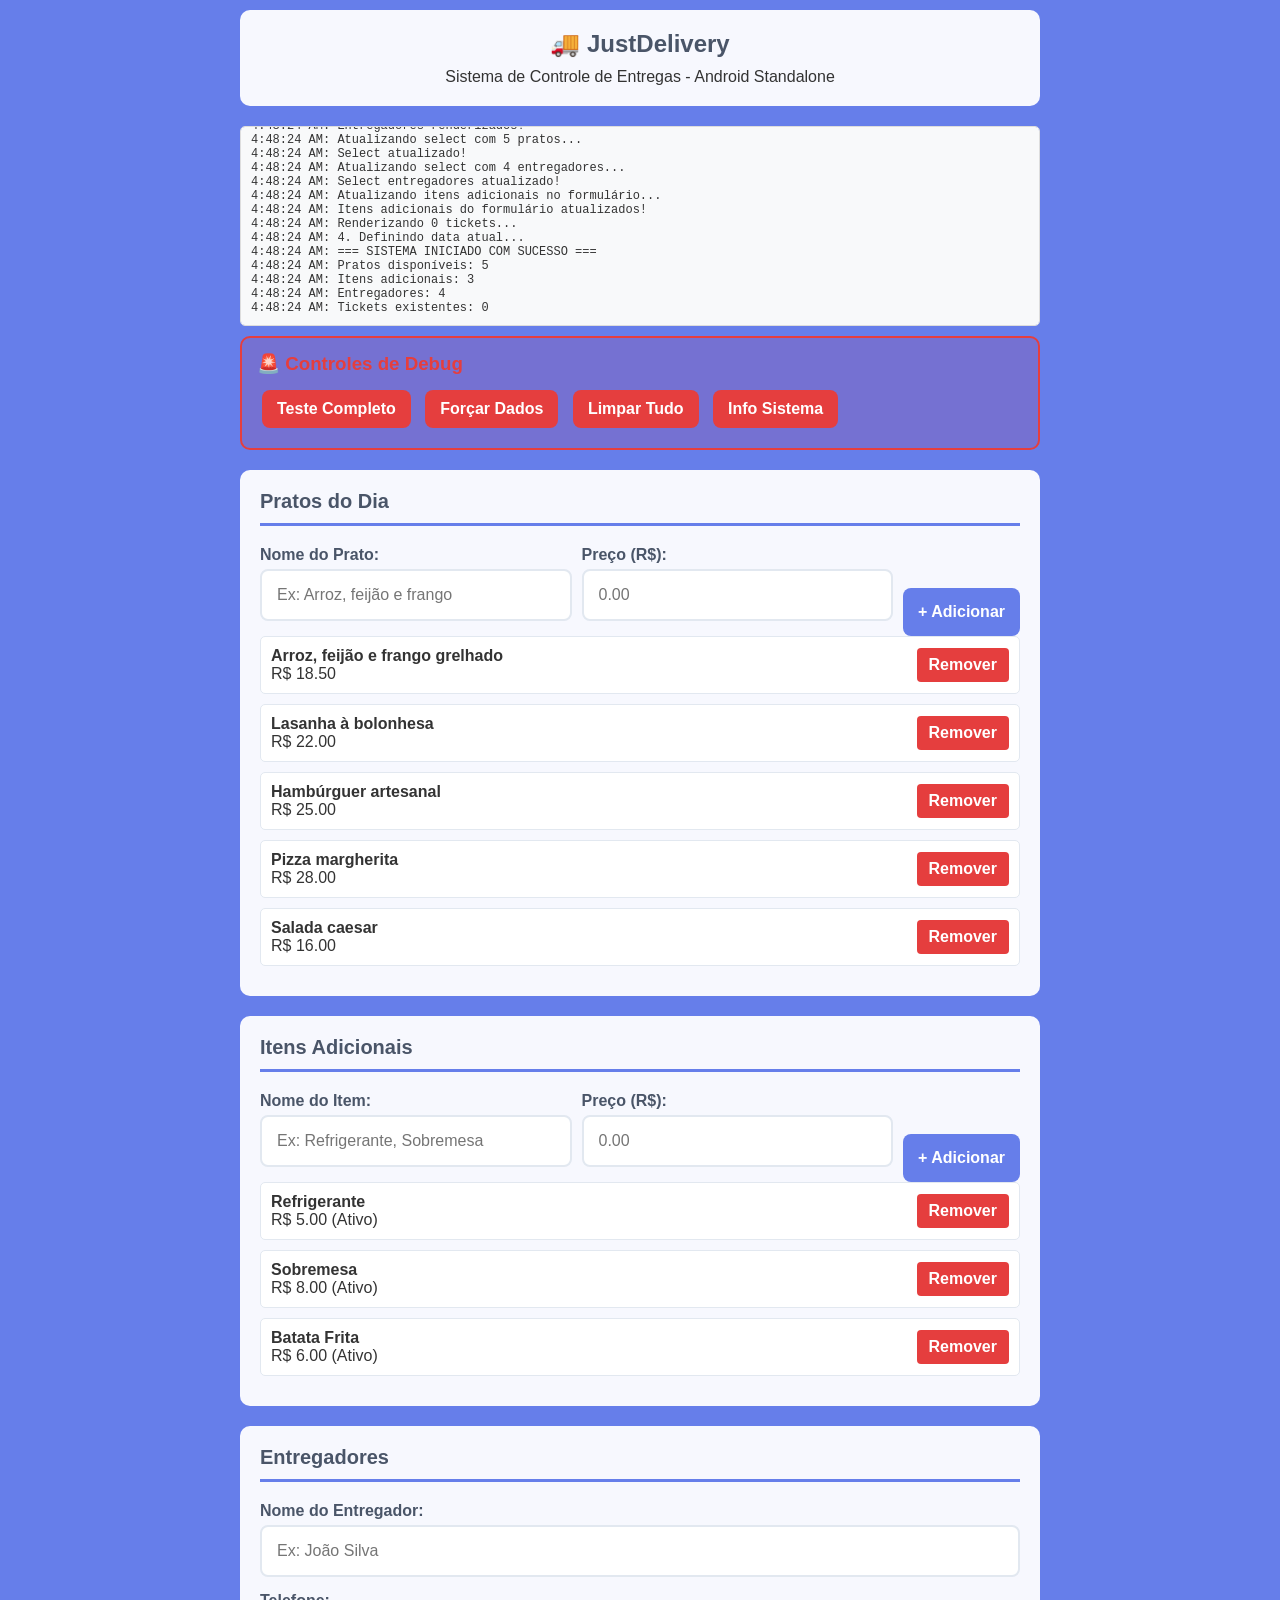
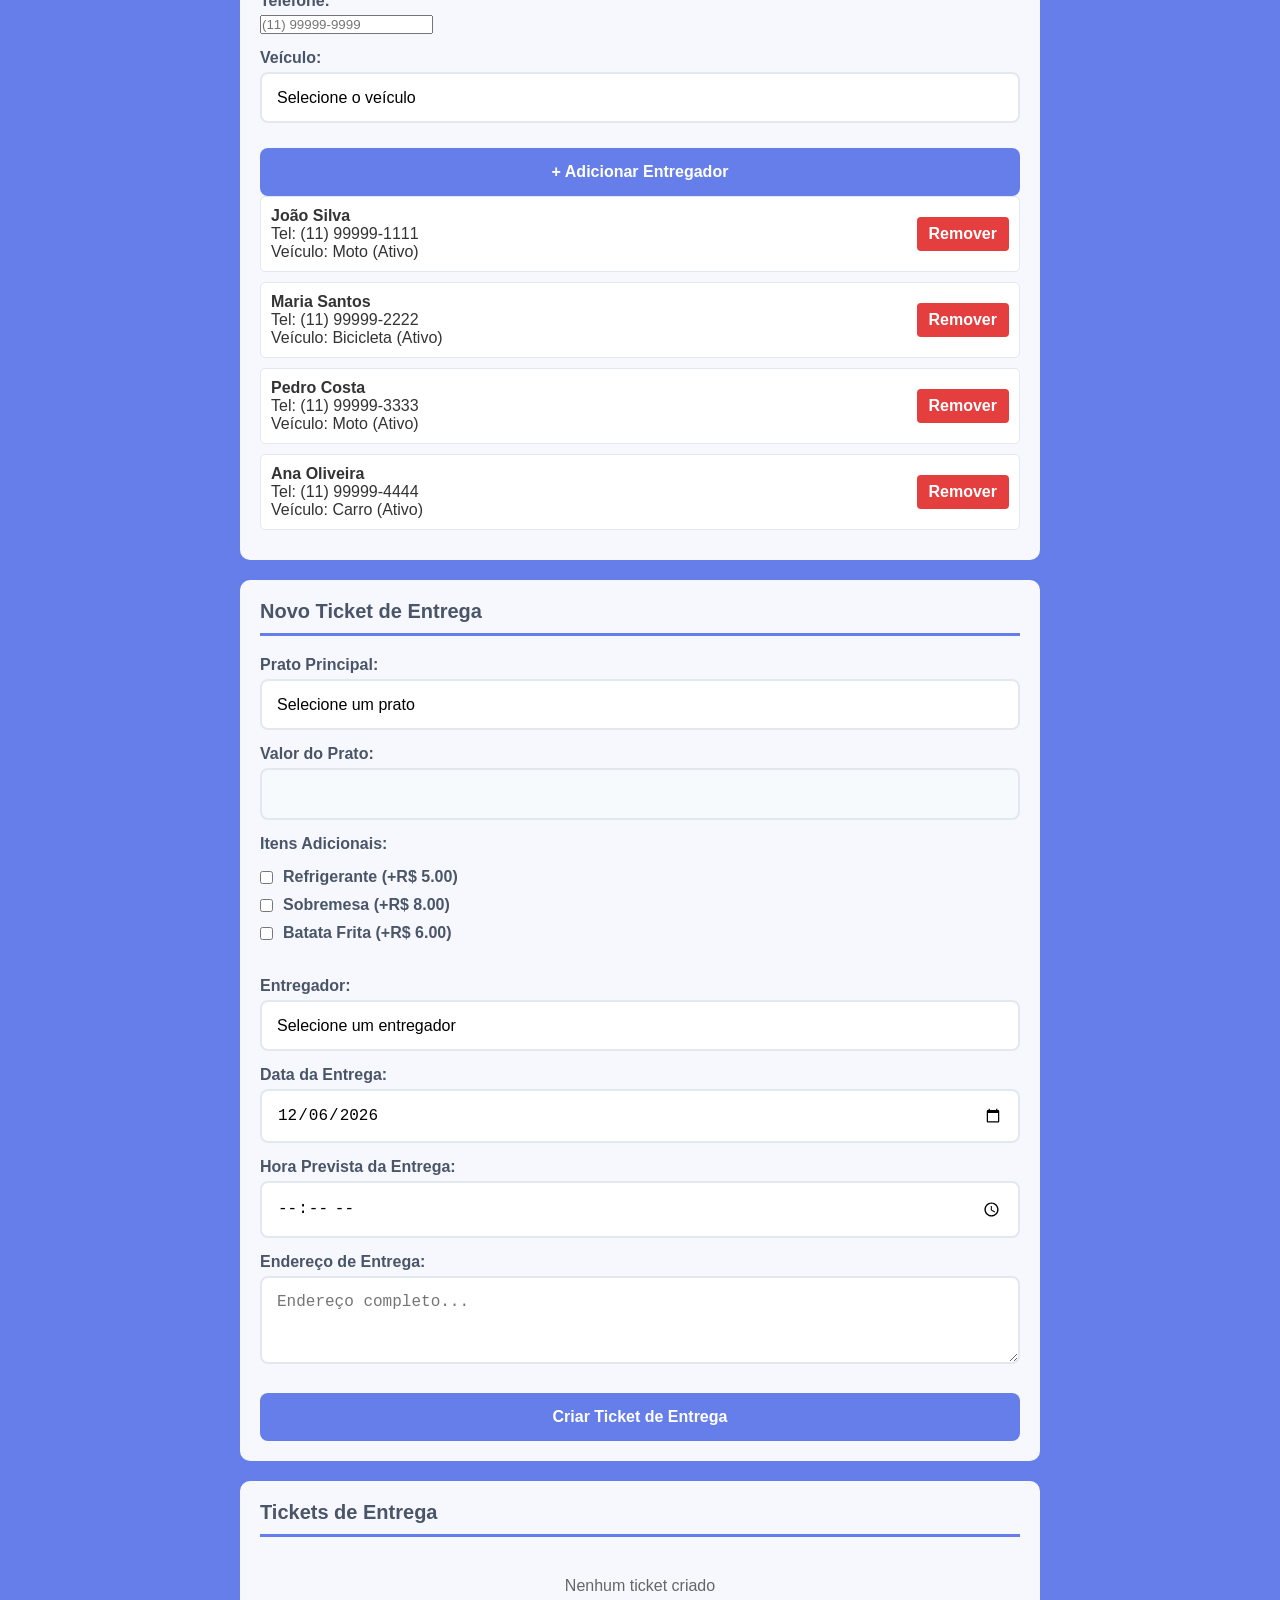
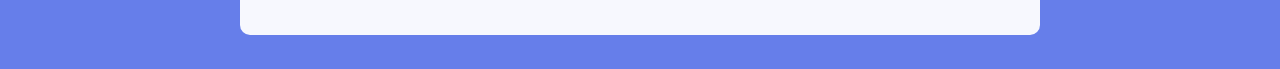
==== commit 0a844c96: "Inclusão de cadsstro de entregadores" ====
--- a/android-standalone.html
+++ b/android-standalone.html
@@ -293,6 +293,37 @@
             </div>
         </div>
         
+        <!-- Seção de Entregadores -->
+        <div class="section">
+            <h2>Entregadores</h2>
+            
+            <form id="entregadorForm" onsubmit="adicionarEntregador(event)">
+                <div class="form-group">
+                    <label for="nomeEntregador">Nome do Entregador:</label>
+                    <input type="text" id="nomeEntregador" placeholder="Ex: João Silva" required>
+                </div>
+                <div class="form-group">
+                    <label for="telefoneEntregador">Telefone:</label>
+                    <input type="tel" id="telefoneEntregador" placeholder="(11) 99999-9999" required>
+                </div>
+                <div class="form-group">
+                    <label for="veiculoEntregador">Veículo:</label>
+                    <select id="veiculoEntregador" required>
+                        <option value="">Selecione o veículo</option>
+                        <option value="Moto">Moto</option>
+                        <option value="Bicicleta">Bicicleta</option>
+                        <option value="Carro">Carro</option>
+                        <option value="A pé">A pé</option>
+                    </select>
+                </div>
+                <button type="submit">+ Adicionar Entregador</button>
+            </form>
+            
+            <div id="entregadoresList">
+                <p style="text-align: center; color: #666; padding: 20px;">Carregando entregadores...</p>
+            </div>
+        </div>
+        
         <!-- Seção de Novo Ticket -->
         <div class="section">
             <h2>Novo Ticket de Entrega</h2>
@@ -321,10 +352,7 @@
                     <label for="entregador">Entregador:</label>
                     <select id="entregador" required>
                         <option value="">Selecione um entregador</option>
-                        <option value="João Silva">João Silva</option>
-                        <option value="Maria Santos">Maria Santos</option>
-                        <option value="Pedro Costa">Pedro Costa</option>
-                        <option value="Ana Oliveira">Ana Oliveira</option>
+                        <!-- Entregadores serão carregados dinamicamente aqui -->
                     </select>
                 </div>
                 
@@ -361,6 +389,7 @@
         var APP_PRATOS = [];
         var APP_TICKETS = [];
         var APP_ADICIONAIS = [];
+        var APP_ENTREGADORES = [];
         
         var ADICIONAIS_PADRAO = {
             refrigerante: { nome: 'Refrigerante', preco: 5.00 },
@@ -399,7 +428,8 @@
                     localStorage.setItem('app_pratos', JSON.stringify(APP_PRATOS));
                     localStorage.setItem('app_tickets', JSON.stringify(APP_TICKETS));
                     localStorage.setItem('app_adicionais', JSON.stringify(APP_ADICIONAIS));
-                    log('Dados salvos: ' + APP_PRATOS.length + ' pratos, ' + APP_TICKETS.length + ' tickets, ' + APP_ADICIONAIS.length + ' adicionais');
+                    localStorage.setItem('app_entregadores', JSON.stringify(APP_ENTREGADORES));
+                    log('Dados salvos: ' + APP_PRATOS.length + ' pratos, ' + APP_TICKETS.length + ' tickets, ' + APP_ADICIONAIS.length + ' adicionais, ' + APP_ENTREGADORES.length + ' entregadores');
                 } else {
                     log('AVISO: localStorage indisponível');
                 }
@@ -415,6 +445,7 @@
                     var pratos = localStorage.getItem('app_pratos');
                     var tickets = localStorage.getItem('app_tickets');
                     var adicionais = localStorage.getItem('app_adicionais');
+                    var entregadores = localStorage.getItem('app_entregadores');
                     
                     if (pratos) {
                         APP_PRATOS = JSON.parse(pratos);
@@ -430,12 +461,18 @@
                         APP_ADICIONAIS = JSON.parse(adicionais);
                         log('Adicionais carregados: ' + APP_ADICIONAIS.length);
                     }
+                    
+                    if (entregadores) {
+                        APP_ENTREGADORES = JSON.parse(entregadores);
+                        log('Entregadores carregados: ' + APP_ENTREGADORES.length);
+                    }
                 }
             } catch (e) {
                 log('ERRO ao carregar: ' + e.message);
                 APP_PRATOS = [];
                 APP_TICKETS = [];
                 APP_ADICIONAIS = [];
+                APP_ENTREGADORES = [];
             }
         }
 
@@ -455,6 +492,13 @@
                 { id: 1, nome: 'Refrigerante', preco: 5.00, ativo: true },
                 { id: 2, nome: 'Sobremesa', preco: 8.00, ativo: true },
                 { id: 3, nome: 'Batata Frita', preco: 6.00, ativo: true }
+            ];
+            
+            APP_ENTREGADORES = [
+                { id: 1, nome: 'João Silva', telefone: '(11) 99999-1111', veiculo: 'Moto', ativo: true },
+                { id: 2, nome: 'Maria Santos', telefone: '(11) 99999-2222', veiculo: 'Bicicleta', ativo: true },
+                { id: 3, nome: 'Pedro Costa', telefone: '(11) 99999-3333', veiculo: 'Moto', ativo: true },
+                { id: 4, nome: 'Ana Oliveira', telefone: '(11) 99999-4444', veiculo: 'Carro', ativo: true }
             ];
             
             APP_TICKETS = [];
@@ -521,6 +565,39 @@
             log('Itens adicionais renderizados!');
         }
 
+        // Renderizar entregadores
+        function renderizarEntregadores() {
+            log('Renderizando ' + APP_ENTREGADORES.length + ' entregadores...');
+            
+            var container = document.getElementById('entregadoresList');
+            if (!container) {
+                log('ERRO: Container entregadoresList não encontrado');
+                return;
+            }
+
+            if (APP_ENTREGADORES.length === 0) {
+                container.innerHTML = '<p style="text-align: center; color: #666; padding: 20px;">Nenhum entregador cadastrado</p>';
+                return;
+            }
+
+            var html = '';
+            for (var i = 0; i < APP_ENTREGADORES.length; i++) {
+                var entregador = APP_ENTREGADORES[i];
+                var statusClass = entregador.ativo ? '' : 'style="opacity: 0.6;"';
+                html += '<div class="prato-item" ' + statusClass + '>';
+                html += '<span><strong>' + entregador.nome + '</strong><br>';
+                html += 'Tel: ' + entregador.telefone + '<br>';
+                html += 'Veículo: ' + entregador.veiculo;
+                html += entregador.ativo ? ' (Ativo)' : ' (Inativo)';
+                html += '</span>';
+                html += '<button onclick="removerEntregador(' + i + ')">Remover</button>';
+                html += '</div>';
+            }
+            
+            container.innerHTML = html;
+            log('Entregadores renderizados!');
+        }
+
         // Atualizar select
         function atualizarSelect() {
             log('Atualizando select com ' + APP_PRATOS.length + ' pratos...');
@@ -575,6 +652,28 @@
             log('Itens adicionais do formulário atualizados!');
         }
 
+        // Atualizar select de entregadores
+        function atualizarSelectEntregadores() {
+            log('Atualizando select com ' + APP_ENTREGADORES.length + ' entregadores...');
+            
+            var select = document.getElementById('entregador');
+            if (!select) {
+                log('ERRO: Select entregador não encontrado');
+                return;
+            }
+
+            var html = '<option value="">Selecione um entregador</option>';
+            for (var i = 0; i < APP_ENTREGADORES.length; i++) {
+                var entregador = APP_ENTREGADORES[i];
+                if (entregador.ativo) {
+                    html += '<option value="' + entregador.nome + '">' + entregador.nome + ' (' + entregador.veiculo + ')</option>';
+                }
+            }
+            
+            select.innerHTML = html;
+            log('Select entregadores atualizado!');
+        }
+
         // Adicionar prato
         function adicionarPrato(event) {
             event.preventDefault();
@@ -640,6 +739,47 @@
             atualizarItensAdicionaisForm();
             
             log('Item adicional adicionado: ' + nome);
+        }
+
+        // Adicionar entregador
+        function adicionarEntregador(event) {
+            event.preventDefault();
+            log('Adicionando novo entregador...');
+            
+            var nome = document.getElementById('nomeEntregador').value.trim();
+            var telefone = document.getElementById('telefoneEntregador').value.trim();
+            var veiculo = document.getElementById('veiculoEntregador').value;
+            
+            if (!nome || !telefone || !veiculo) {
+                alert('Preencha todos os campos!');
+                return;
+            }
+            
+            // Verificar se já existe
+            for (var i = 0; i < APP_ENTREGADORES.length; i++) {
+                if (APP_ENTREGADORES[i].nome.toLowerCase() === nome.toLowerCase()) {
+                    alert('Este entregador já está cadastrado!');
+                    return;
+                }
+            }
+            
+            APP_ENTREGADORES.push({
+                id: Date.now(),
+                nome: nome,
+                telefone: telefone,
+                veiculo: veiculo,
+                ativo: true
+            });
+            
+            document.getElementById('nomeEntregador').value = '';
+            document.getElementById('telefoneEntregador').value = '';
+            document.getElementById('veiculoEntregador').value = '';
+            
+            salvarDados();
+            renderizarEntregadores();
+            atualizarSelectEntregadores();
+            
+            log('Entregador adicionado: ' + nome);
         }
 
         // Remover prato
@@ -663,6 +803,18 @@
                 renderizarAdicionais();
                 atualizarItensAdicionaisForm();
                 log('Item adicional removido: ' + nome);
+            }
+        }
+
+        // Remover entregador
+        function removerEntregador(index) {
+            if (index >= 0 && index < APP_ENTREGADORES.length) {
+                var nome = APP_ENTREGADORES[index].nome;
+                APP_ENTREGADORES.splice(index, 1);
+                salvarDados();
+                renderizarEntregadores();
+                atualizarSelectEntregadores();
+                log('Entregador removido: ' + nome);
             }
         }
 
@@ -845,7 +997,9 @@
             log('3. Renderizando interface...');
             renderizarPratos();
             renderizarAdicionais();
+            renderizarEntregadores();
             atualizarSelect();
+            atualizarSelectEntregadores();
             atualizarItensAdicionaisForm();
             renderizarTickets();
             
@@ -861,7 +1015,9 @@
             carregarExemplo();
             renderizarPratos();
             renderizarAdicionais();
+            renderizarEntregadores();
             atualizarSelect();
+            atualizarSelectEntregadores();
             atualizarItensAdicionaisForm();
             renderizarTickets();
             alert('Dados forçados!');
@@ -871,15 +1027,19 @@
             log('Limpando todos os dados...');
             APP_PRATOS = [];
             APP_ADICIONAIS = [];
+            APP_ENTREGADORES = [];
             APP_TICKETS = [];
             if (testarStorage()) {
                 localStorage.removeItem('app_pratos');
                 localStorage.removeItem('app_adicionais');
+                localStorage.removeItem('app_entregadores');
                 localStorage.removeItem('app_tickets');
             }
             renderizarPratos();
             renderizarAdicionais();
+            renderizarEntregadores();
             atualizarSelect();
+            atualizarSelectEntregadores();
             atualizarItensAdicionaisForm();
             renderizarTickets();
             alert('Dados limpos!');
@@ -891,6 +1051,7 @@
             info += 'Dados em memória:\n';
             info += '• Pratos: ' + APP_PRATOS.length + '\n';
             info += '• Itens Adicionais: ' + APP_ADICIONAIS.length + '\n';
+            info += '• Entregadores: ' + APP_ENTREGADORES.length + '\n';
             info += '• Tickets: ' + APP_TICKETS.length + '\n\n';
             info += 'LocalStorage:\n';
             info += '• Disponível: ' + testarStorage() + '\n';
@@ -898,16 +1059,20 @@
             if (testarStorage()) {
                 var pratos = localStorage.getItem('app_pratos');
                 var adicionais = localStorage.getItem('app_adicionais');
+                var entregadores = localStorage.getItem('app_entregadores');
                 var tickets = localStorage.getItem('app_tickets');
                 info += '• Pratos salvos: ' + (pratos ? JSON.parse(pratos).length : 0) + '\n';
                 info += '• Adicionais salvos: ' + (adicionais ? JSON.parse(adicionais).length : 0) + '\n';
+                info += '• Entregadores salvos: ' + (entregadores ? JSON.parse(entregadores).length : 0) + '\n';
                 info += '• Tickets salvos: ' + (tickets ? JSON.parse(tickets).length : 0) + '\n';
             }
             
             info += '\nElementos DOM:\n';
             info += '• pratosList: ' + (document.getElementById('pratosList') ? 'OK' : 'ERRO') + '\n';
             info += '• adicionaisList: ' + (document.getElementById('adicionaisList') ? 'OK' : 'ERRO') + '\n';
+            info += '• entregadoresList: ' + (document.getElementById('entregadoresList') ? 'OK' : 'ERRO') + '\n';
             info += '• pratoPrincipal: ' + (document.getElementById('pratoPrincipal') ? 'OK' : 'ERRO') + '\n';
+            info += '• entregador: ' + (document.getElementById('entregador') ? 'OK' : 'ERRO') + '\n';
             info += '• itensAdicionaisContainer: ' + (document.getElementById('itensAdicionaisContainer') ? 'OK' : 'ERRO') + '\n';
             info += '• ticketsList: ' + (document.getElementById('ticketsList') ? 'OK' : 'ERRO') + '\n';
             
@@ -942,10 +1107,26 @@
                     }
                 }
                 
+                if (APP_ENTREGADORES.length === 0) {
+                    log('Nenhum entregador encontrado, carregando padrão...');
+                    // Se não carregou do exemplo, criar os padrão
+                    if (APP_PRATOS.length > 0) {
+                        APP_ENTREGADORES = [
+                            { id: 1, nome: 'João Silva', telefone: '(11) 99999-1111', veiculo: 'Moto', ativo: true },
+                            { id: 2, nome: 'Maria Santos', telefone: '(11) 99999-2222', veiculo: 'Bicicleta', ativo: true },
+                            { id: 3, nome: 'Pedro Costa', telefone: '(11) 99999-3333', veiculo: 'Moto', ativo: true },
+                            { id: 4, nome: 'Ana Oliveira', telefone: '(11) 99999-4444', veiculo: 'Carro', ativo: true }
+                        ];
+                        salvarDados();
+                    }
+                }
+                
                 log('3. Renderizando interface...');
                 renderizarPratos();
                 renderizarAdicionais();
+                renderizarEntregadores();
                 atualizarSelect();
+                atualizarSelectEntregadores();
                 atualizarItensAdicionaisForm();
                 renderizarTickets();
                 
@@ -955,6 +1136,7 @@
                 log('=== SISTEMA INICIADO COM SUCESSO ===');
                 log('Pratos disponíveis: ' + APP_PRATOS.length);
                 log('Itens adicionais: ' + APP_ADICIONAIS.length);
+                log('Entregadores: ' + APP_ENTREGADORES.length);
                 log('Tickets existentes: ' + APP_TICKETS.length);
                 
                 // Ocultar debug após 5 segundos
@@ -981,8 +1163,10 @@
         // Expor funções globalmente
         window.adicionarPrato = adicionarPrato;
         window.adicionarAdicional = adicionarAdicional;
+        window.adicionarEntregador = adicionarEntregador;
         window.removerPrato = removerPrato;
         window.removerAdicional = removerAdicional;
+        window.removerEntregador = removerEntregador;
         window.criarTicket = criarTicket;
         window.removerTicket = removerTicket;
         window.atualizarValor = atualizarValor;
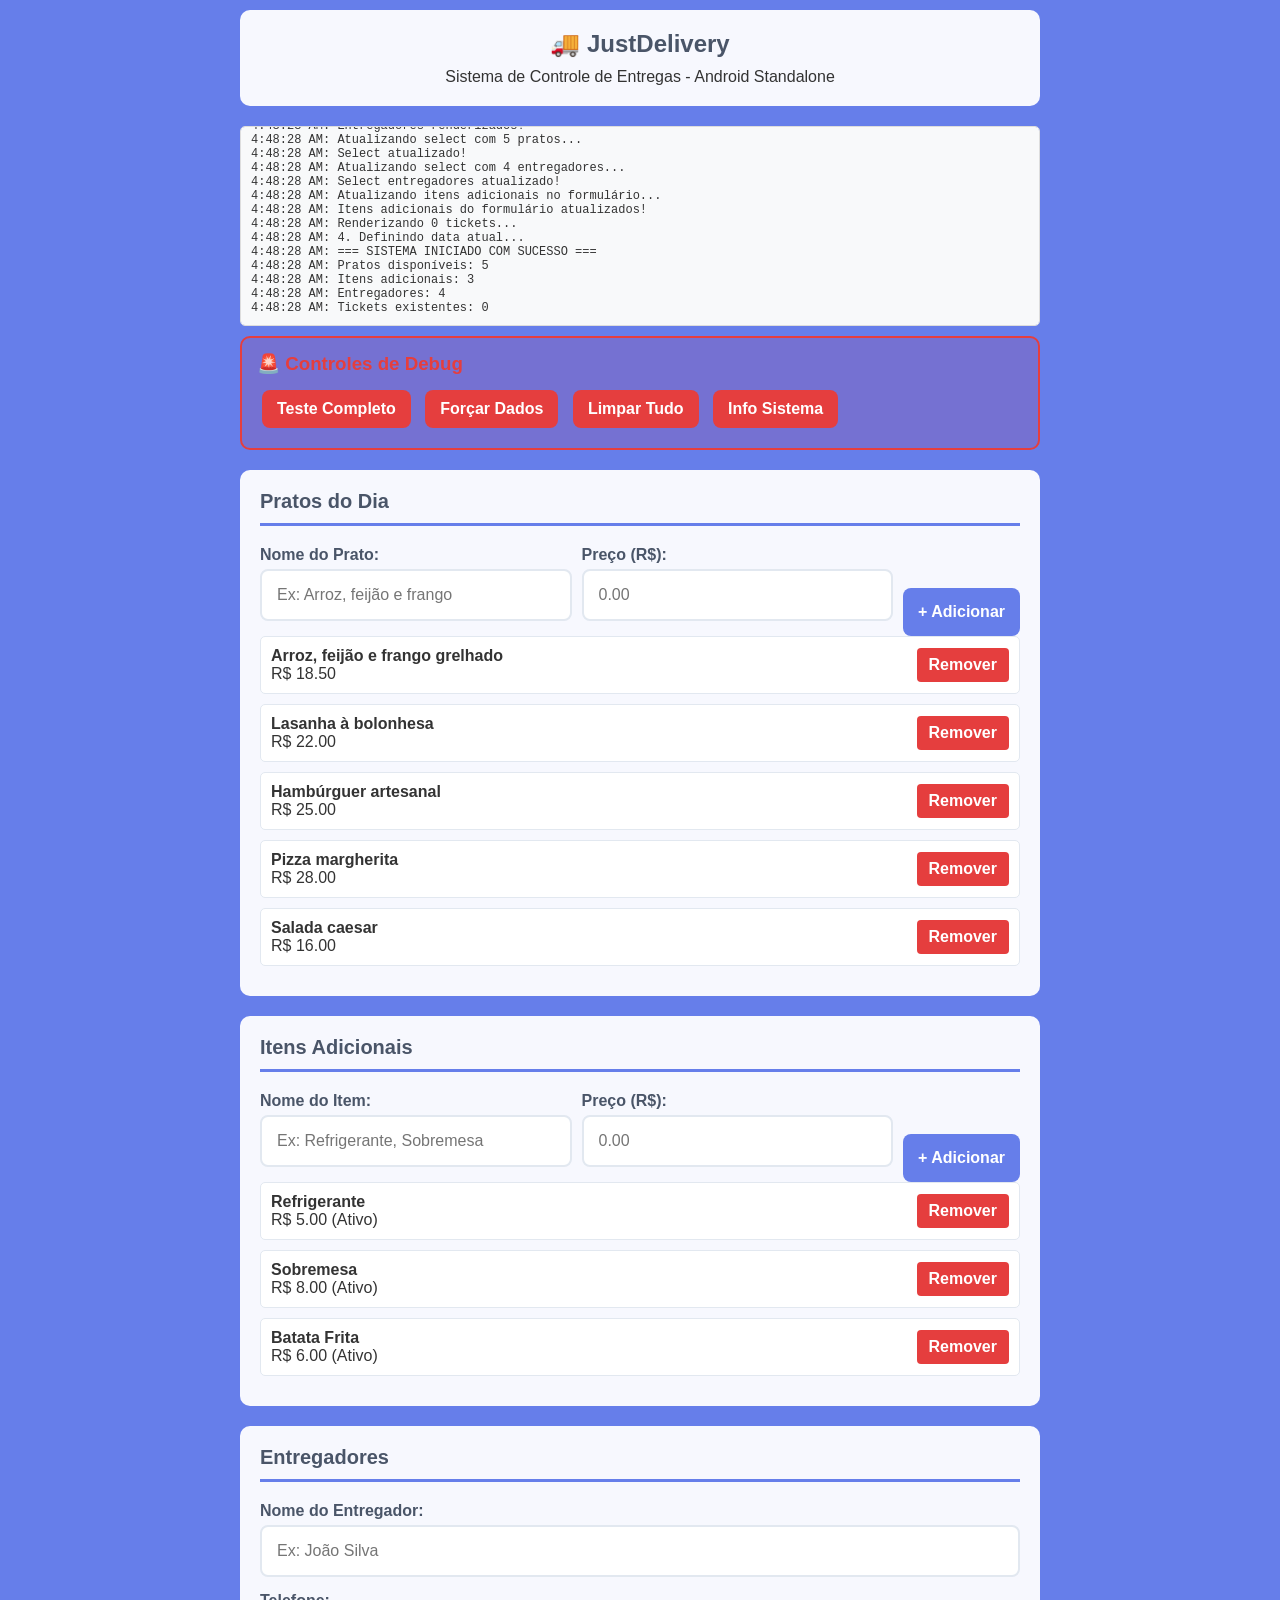
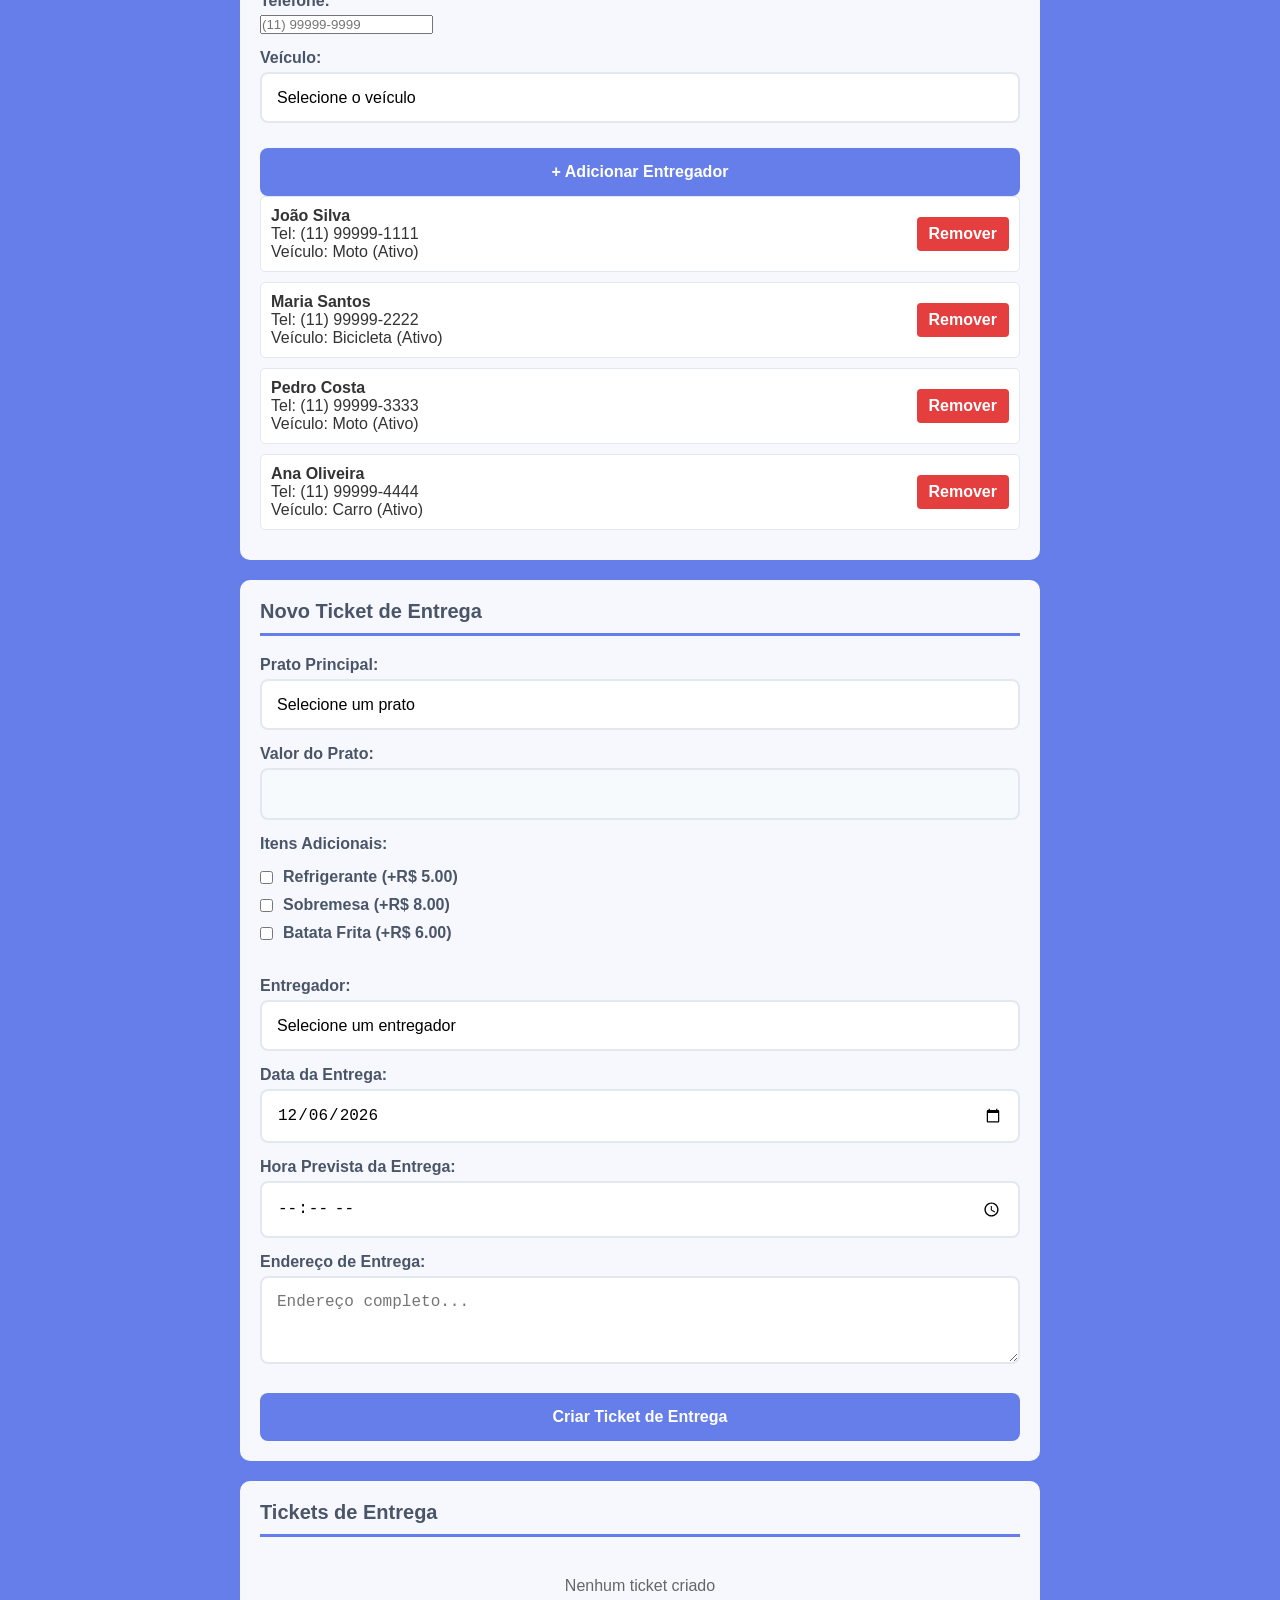
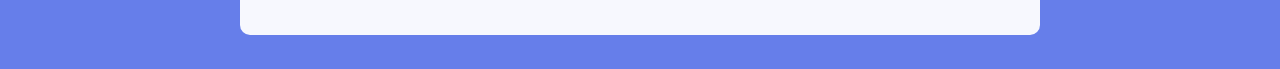
==== commit 962d9983: "Agora o status do ticket pode ser alterado para refletir o staus atual." ====
--- a/android-standalone.html
+++ b/android-standalone.html
@@ -951,7 +951,12 @@
                 html += '<p><strong>Entregador:</strong> ' + ticket.entregador + '</p>';
                 html += '<p><strong>Data/Hora Prevista:</strong> ' + ticket.data + ' às ' + ticket.hora + '</p>';
                 html += '<p><strong>Endereço:</strong> ' + ticket.endereco + '</p>';
-                html += '<p><strong>Status:</strong> <span style="color: #d69e2e;">' + ticket.status + '</span></p>';
+                html += '<p><strong>Status:</strong> ';
+                html += '<select class="status-select" onchange="alterarStatusTicket(' + i + ', this.value)" style="padding: 4px 8px; border-radius: 4px; border: 1px solid #ccc; background: white;">';
+                html += '<option value="Pendente"' + (ticket.status === 'Pendente' ? ' selected' : '') + '>🕐 Pendente</option>';
+                html += '<option value="Em Trânsito"' + (ticket.status === 'Em Trânsito' ? ' selected' : '') + '>🚚 Em Trânsito</option>';
+                html += '<option value="Entregue"' + (ticket.status === 'Entregue' ? ' selected' : '') + '>✅ Entregue</option>';
+                html += '</select></p>';
                 html += '<p style="color: #666; font-size: 12px; margin-top: 10px;">Criado: ' + ticket.criacao + '</p>';
                 html += '</div>';
             }
@@ -968,6 +973,45 @@
                 salvarDados();
                 renderizarTickets();
                 log('Ticket removido: #' + id);
+            }
+        }
+
+        // Alterar status do ticket
+        function alterarStatusTicket(index, novoStatus) {
+            if (index >= 0 && index < APP_TICKETS.length) {
+                var ticket = APP_TICKETS[index];
+                var statusAnterior = ticket.status;
+                
+                if (statusAnterior === novoStatus) {
+                    return; // Não fazer nada se o status não mudou
+                }
+                
+                ticket.status = novoStatus;
+                ticket.ultimaAtualizacao = new Date().toLocaleString();
+                
+                // Adicionar timestamp específico baseado no status
+                var agora = new Date().toLocaleString();
+                switch (novoStatus) {
+                    case 'Em Trânsito':
+                        ticket.iniciadoEm = agora;
+                        break;
+                    case 'Entregue':
+                        ticket.entregueEm = agora;
+                        break;
+                }
+                
+                salvarDados();
+                log('Status alterado - Ticket #' + ticket.id + ': ' + statusAnterior + ' → ' + novoStatus);
+                
+                // Mostrar feedback visual
+                var selects = document.querySelectorAll('.status-select');
+                if (selects[APP_TICKETS.length - 1 - index]) {
+                    var select = selects[APP_TICKETS.length - 1 - index];
+                    select.style.background = '#e6fffa';
+                    setTimeout(function() {
+                        select.style.background = 'white';
+                    }, 1000);
+                }
             }
         }
 
